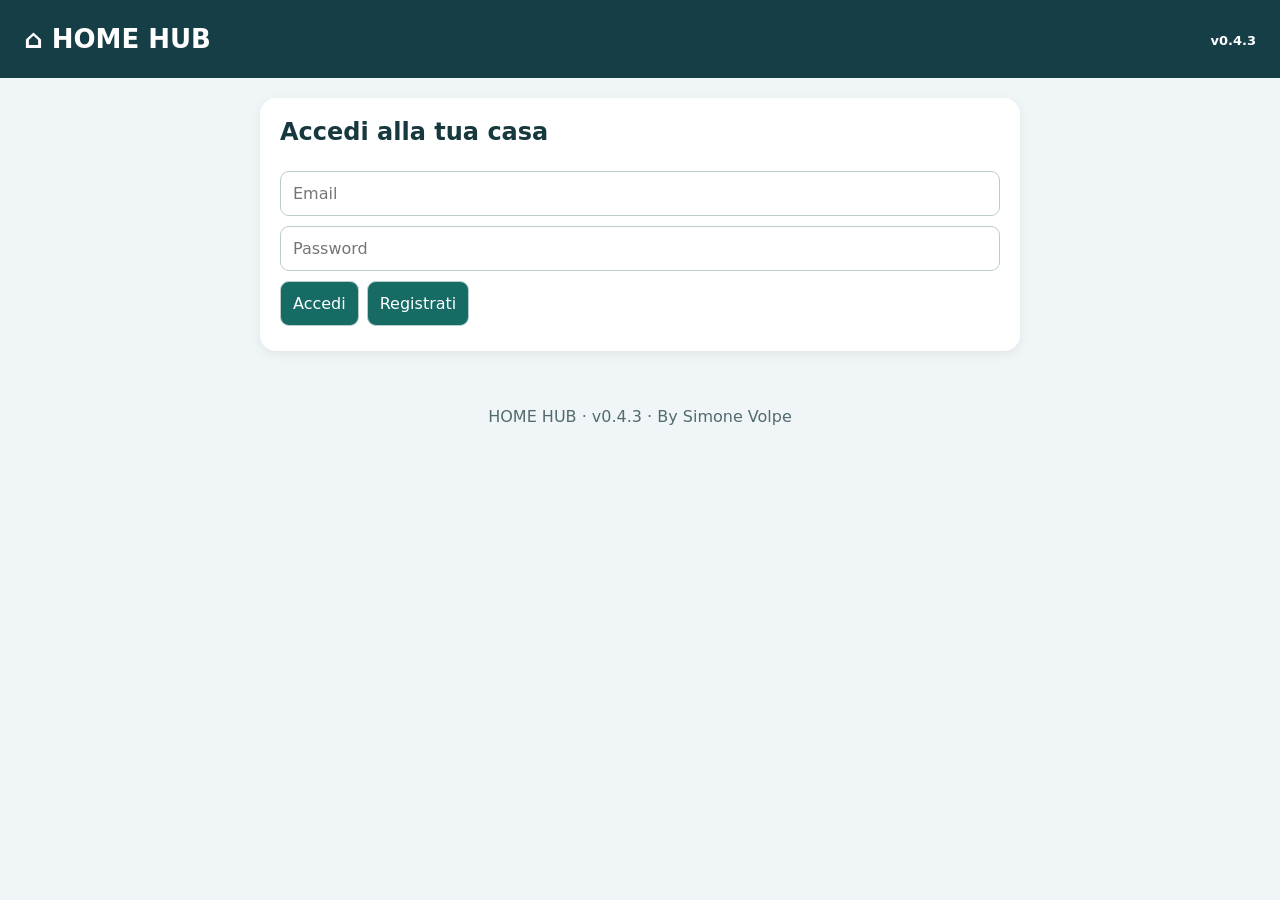
==== index.html @ 71fd215e "0.4.3" ====
<!doctype html><html lang="it"><meta charset="utf-8"><meta name="viewport" content="width=device-width,initial-scale=1"><meta name="theme-color" content="#153e46"><link rel="manifest" href="manifest.json"><link rel="stylesheet" href="style.css"><title>HOME HUB</title><header>⌂ HOME HUB <small>v0.4.3</small></header><main id="main"></main><footer>HOME HUB · v0.4.3 · By Simone Volpe</footer><script type="module" src="app.js"></script></html>
---- style.css ----
*{box-sizing:border-box}body{margin:0;background:#eef3f2;color:#17383d;font:16px system-ui}header{background:#153e46;color:white;padding:24px;font-size:26px;font-weight:bold}small{font-size:13px}main{max-width:800px;margin:auto;padding:20px}section{background:white;border-radius:16px;padding:20px;margin-bottom:16px;box-shadow:0 3px 12px #0001}input,select,button{font:inherit;padding:12px;border:1px solid #b9cecc;border-radius:9px;margin:5px 0;max-width:100%}input,select{width:100%}button{background:#176b65;color:white;cursor:pointer;margin-right:8px}button:disabled{opacity:.5}footer{text-align:center;padding:20px;color:#526b70}#msg{white-space:pre-wrap;color:#a34424}li{margin:12px 0}h2{margin-top:0}
.tiles{display:grid;grid-template-columns:repeat(auto-fit,minmax(145px,1fr));gap:12px}.tiles button{margin:0;text-align:left;min-height:110px;background:#153e46;font-size:24px}.tiles strong,.tiles span{display:block;font-size:16px;margin-top:8px}.tiles span{font-size:13px;font-weight:normal;color:#d4e7e5}.eyebrow{font-size:12px;letter-spacing:2px;color:#176b65}.entry{display:flex;align-items:center;gap:6px;border-bottom:1px solid #dce6e5;padding:8px 0}.entry span{flex:1;overflow-wrap:anywhere;white-space:pre-wrap}.entry button{margin:0;flex-shrink:0}.entry.done span{text-decoration:line-through;opacity:.65}.danger{background:#93483c}button:focus-visible{outline:3px solid #e9a74c} @media(max-width:480px){main{padding:12px}section{padding:15px}header{padding:18px}}
[hidden]{display:none!important}nav{display:flex;gap:8px;margin-bottom:12px}nav button{flex:1;margin:0}.meta{display:block;font-size:12px;color:#526b70;margin-top:5px}.tiles button{min-height:145px;border:0;border-radius:18px;padding:18px}.tiles button:nth-child(2){background:#385c82}.tiles button:nth-child(3){background:#526b70}header small{float:right;margin-top:9px}body{background:#f0f5f7}button{min-height:44px} @media(max-width:480px){.tiles{grid-template-columns:1fr 1fr}.tiles button:last-child{grid-column:1/-1;min-height:85px}}
.challengeHero{background:linear-gradient(120deg,#5b21b6,#b45309);color:white;padding:1rem;border-radius:16px}.challengeCard{border:1px solid #ddd;border-radius:12px;padding:12px;margin:12px 0}.reward{background:#fff2b5;color:#573600;padding:12px;border-radius:10px}.challengeCard form{display:grid;gap:8px}.challengeCard p{margin:8px 0}#challengePanel input[type=checkbox]{width:auto}
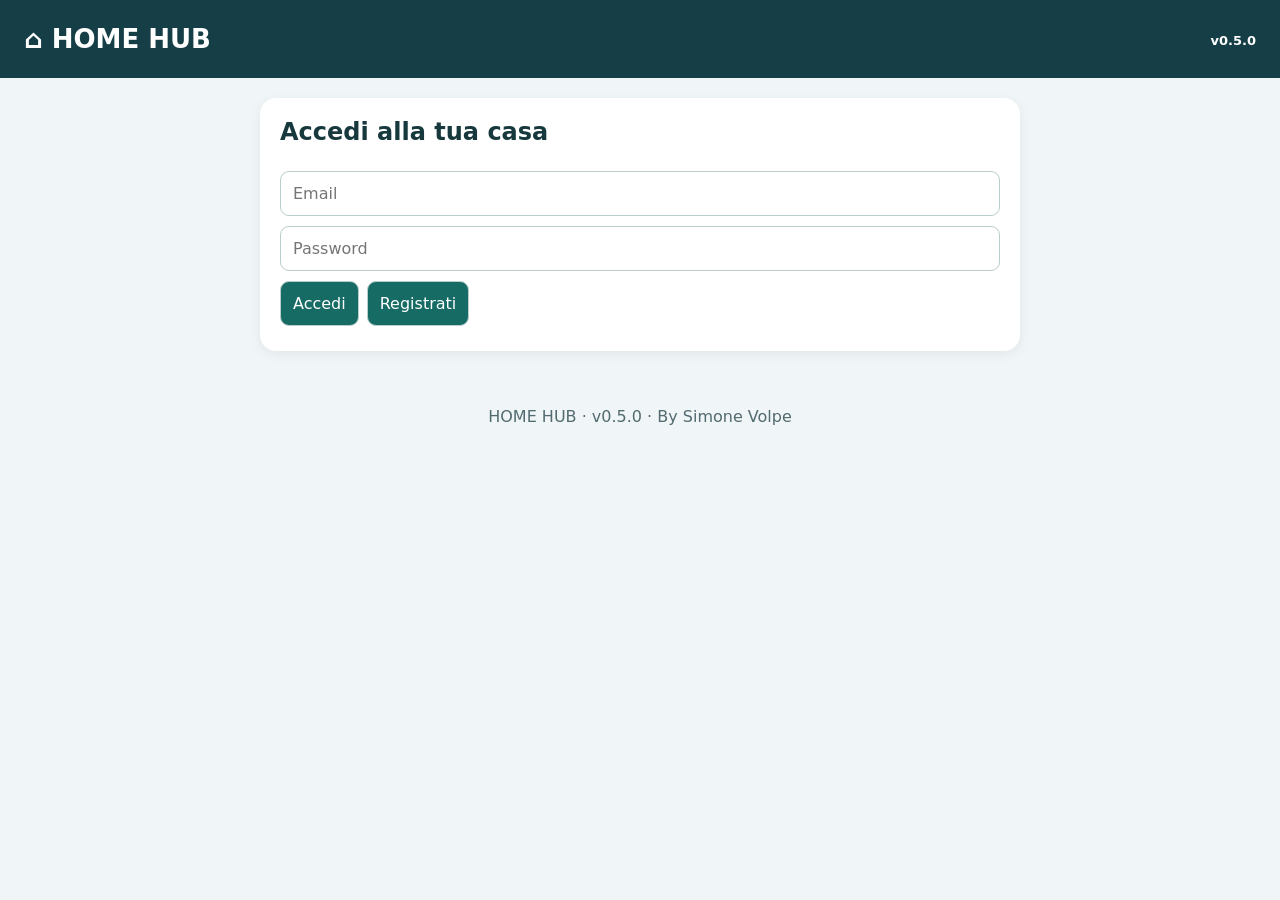
==== commit 6e6c8b39: "0.5.0" ====
--- a/index.html
+++ b/index.html
@@ -1 +1 @@
-<!doctype html><html lang="it"><meta charset="utf-8"><meta name="viewport" content="width=device-width,initial-scale=1"><meta name="theme-color" content="#153e46"><link rel="manifest" href="manifest.json"><link rel="stylesheet" href="style.css"><title>HOME HUB</title><header>⌂ HOME HUB <small>v0.4.3</small></header><main id="main"></main><footer>HOME HUB · v0.4.3 · By Simone Volpe</footer><script type="module" src="app.js"></script></html>
+<!doctype html><html lang="it"><meta charset="utf-8"><meta name="viewport" content="width=device-width,initial-scale=1"><meta name="theme-color" content="#153e46"><link rel="manifest" href="manifest.json"><link rel="stylesheet" href="style.css"><title>HOME HUB</title><header>⌂ HOME HUB <small>v0.5.0</small></header><main id="main"></main><footer>HOME HUB · v0.5.0 · By Simone Volpe</footer><script type="module" src="app.js"></script></html>
--- a/style.css
+++ b/style.css
@@ -2,3 +2,4 @@
 .tiles{display:grid;grid-template-columns:repeat(auto-fit,minmax(145px,1fr));gap:12px}.tiles button{margin:0;text-align:left;min-height:110px;background:#153e46;font-size:24px}.tiles strong,.tiles span{display:block;font-size:16px;margin-top:8px}.tiles span{font-size:13px;font-weight:normal;color:#d4e7e5}.eyebrow{font-size:12px;letter-spacing:2px;color:#176b65}.entry{display:flex;align-items:center;gap:6px;border-bottom:1px solid #dce6e5;padding:8px 0}.entry span{flex:1;overflow-wrap:anywhere;white-space:pre-wrap}.entry button{margin:0;flex-shrink:0}.entry.done span{text-decoration:line-through;opacity:.65}.danger{background:#93483c}button:focus-visible{outline:3px solid #e9a74c} @media(max-width:480px){main{padding:12px}section{padding:15px}header{padding:18px}}
 [hidden]{display:none!important}nav{display:flex;gap:8px;margin-bottom:12px}nav button{flex:1;margin:0}.meta{display:block;font-size:12px;color:#526b70;margin-top:5px}.tiles button{min-height:145px;border:0;border-radius:18px;padding:18px}.tiles button:nth-child(2){background:#385c82}.tiles button:nth-child(3){background:#526b70}header small{float:right;margin-top:9px}body{background:#f0f5f7}button{min-height:44px} @media(max-width:480px){.tiles{grid-template-columns:1fr 1fr}.tiles button:last-child{grid-column:1/-1;min-height:85px}}
 .challengeHero{background:linear-gradient(120deg,#5b21b6,#b45309);color:white;padding:1rem;border-radius:16px}.challengeCard{border:1px solid #ddd;border-radius:12px;padding:12px;margin:12px 0}.reward{background:#fff2b5;color:#573600;padding:12px;border-radius:10px}.challengeCard form{display:grid;gap:8px}.challengeCard p{margin:8px 0}#challengePanel input[type=checkbox]{width:auto}
+li,small,article{overflow-wrap:anywhere}article{padding:12px 0;border-bottom:1px solid #d6e1e1}#error{color:#a23b32}.tiles button{overflow-wrap:anywhere}
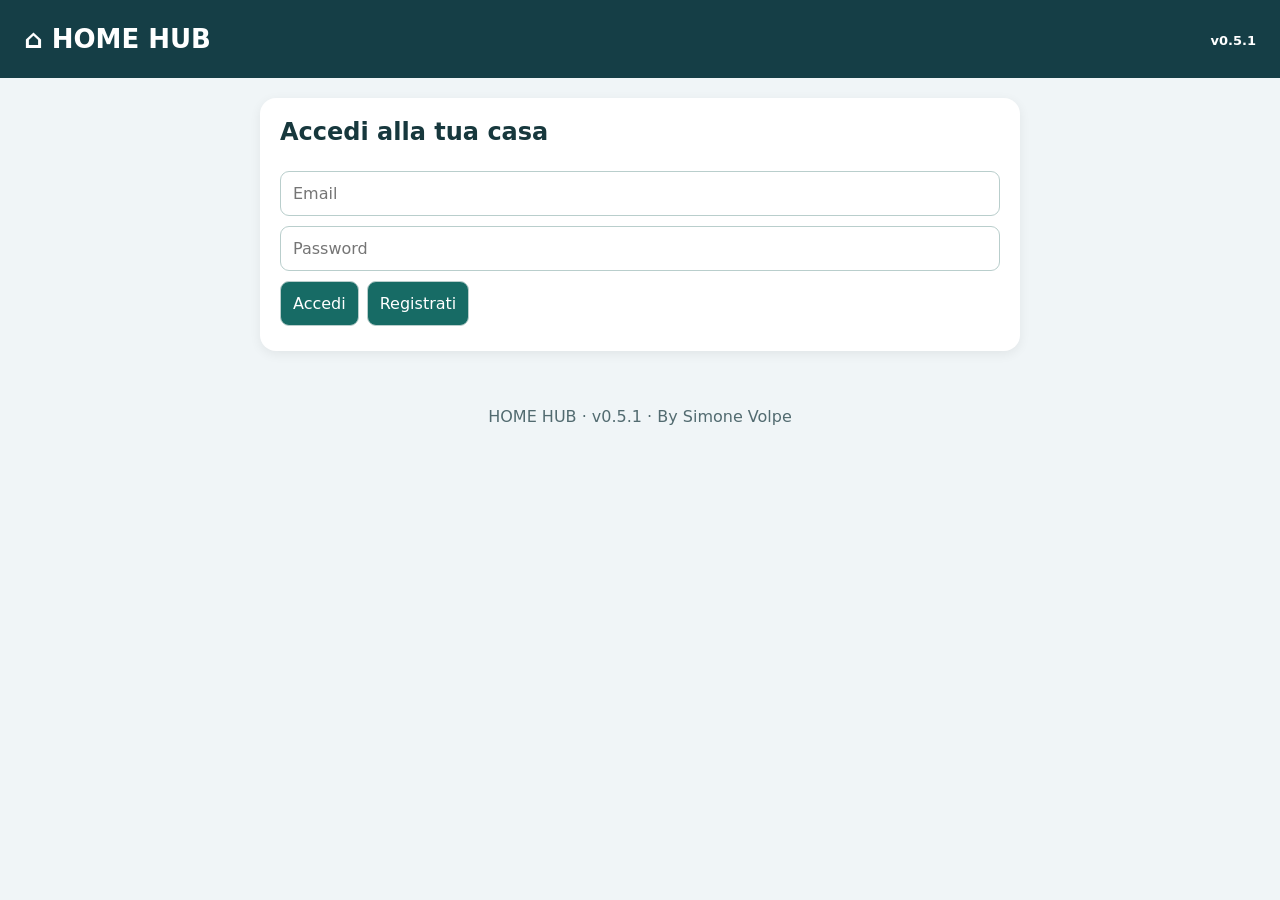
==== commit dbed3981: "0.5.1" ====
--- a/index.html
+++ b/index.html
@@ -1 +1 @@
-<!doctype html><html lang="it"><meta charset="utf-8"><meta name="viewport" content="width=device-width,initial-scale=1"><meta name="theme-color" content="#153e46"><link rel="manifest" href="manifest.json"><link rel="stylesheet" href="style.css"><title>HOME HUB</title><header>⌂ HOME HUB <small>v0.5.0</small></header><main id="main"></main><footer>HOME HUB · v0.5.0 · By Simone Volpe</footer><script type="module" src="app.js"></script></html>
+<!doctype html><html lang="it"><meta charset="utf-8"><meta name="viewport" content="width=device-width,initial-scale=1"><meta name="theme-color" content="#153e46"><link rel="manifest" href="manifest.json"><link rel="stylesheet" href="style.css"><title>HOME HUB</title><header>⌂ HOME HUB <small>v0.5.1</small></header><main id="main"></main><footer>HOME HUB · v0.5.1 · By Simone Volpe</footer><script type="module" src="app.js"></script></html>
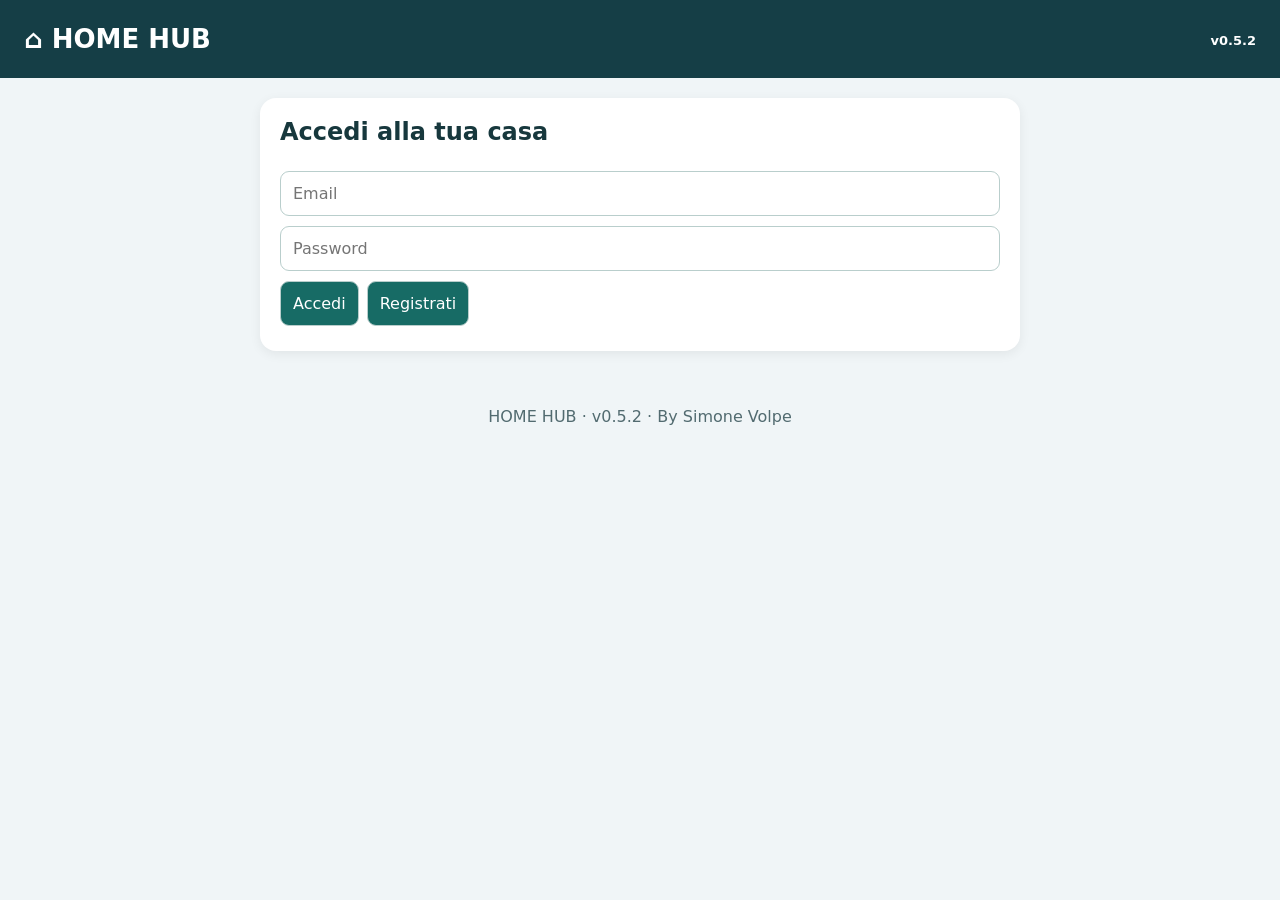
==== commit b56d0f6f: "0.5.2" ====
--- a/index.html
+++ b/index.html
@@ -1 +1 @@
-<!doctype html><html lang="it"><meta charset="utf-8"><meta name="viewport" content="width=device-width,initial-scale=1"><meta name="theme-color" content="#153e46"><link rel="manifest" href="manifest.json"><link rel="stylesheet" href="style.css"><title>HOME HUB</title><header>⌂ HOME HUB <small>v0.5.1</small></header><main id="main"></main><footer>HOME HUB · v0.5.1 · By Simone Volpe</footer><script type="module" src="app.js"></script></html>
+<!doctype html><html lang="it"><meta charset="utf-8"><meta name="viewport" content="width=device-width,initial-scale=1"><meta name="theme-color" content="#153e46"><link rel="manifest" href="manifest.json"><link rel="stylesheet" href="style.css"><title>HOME HUB</title><header>⌂ HOME HUB <small>v0.5.2</small></header><main id="main"></main><footer>HOME HUB · v0.5.2 · By Simone Volpe</footer><script type="module" src="app.js"></script></html>
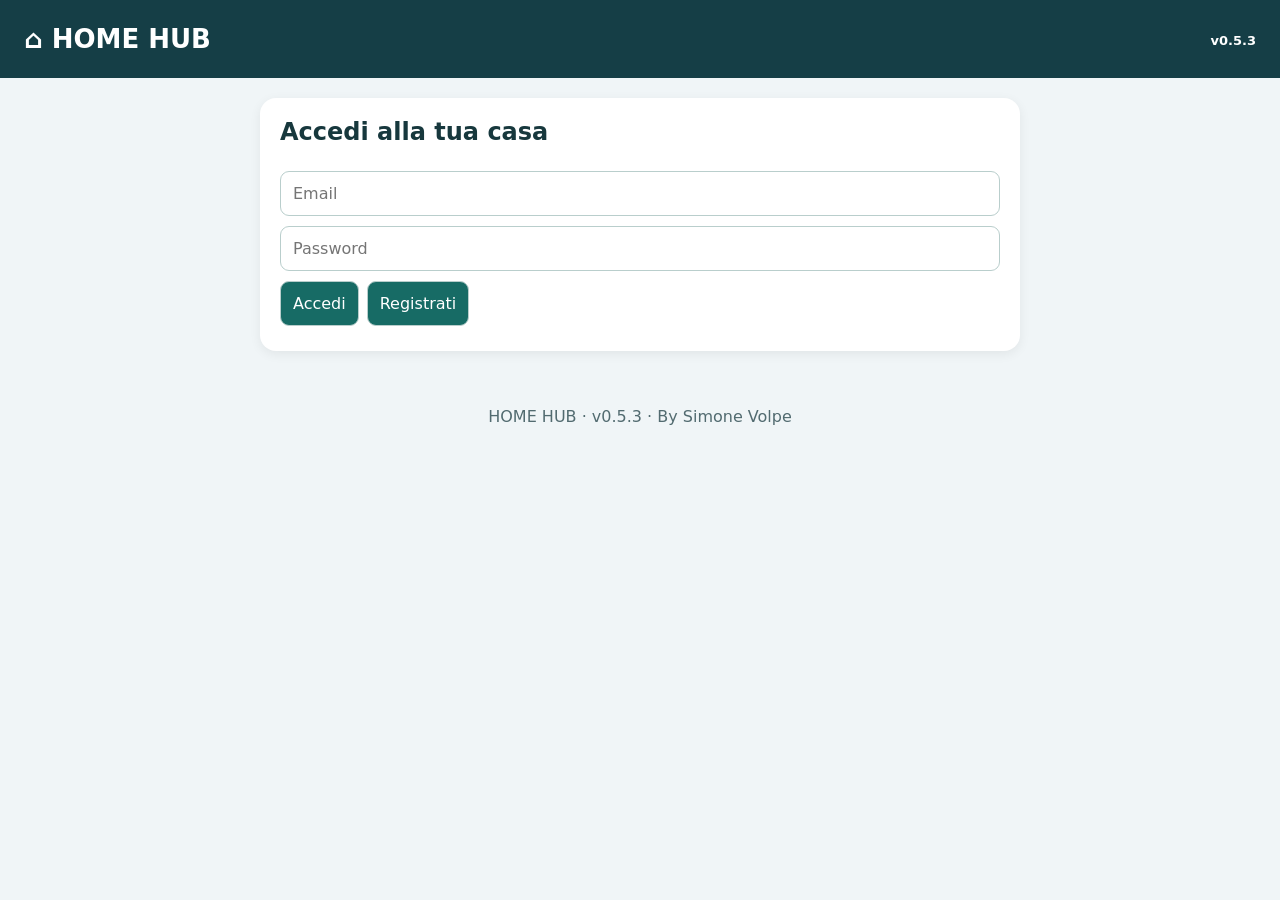
==== commit 2058b55f: "0.5.2" ====
--- a/index.html
+++ b/index.html
@@ -1 +1 @@
-<!doctype html><html lang="it"><meta charset="utf-8"><meta name="viewport" content="width=device-width,initial-scale=1"><meta name="theme-color" content="#153e46"><link rel="manifest" href="manifest.json"><link rel="stylesheet" href="style.css"><title>HOME HUB</title><header>⌂ HOME HUB <small>v0.5.2</small></header><main id="main"></main><footer>HOME HUB · v0.5.2 · By Simone Volpe</footer><script type="module" src="app.js"></script></html>
+<!doctype html><html lang="it"><meta charset="utf-8"><meta name="viewport" content="width=device-width,initial-scale=1"><meta name="theme-color" content="#153e46"><link rel="manifest" href="manifest.json"><link rel="stylesheet" href="style.css"><title>HOME HUB</title><header>⌂ HOME HUB <small>v0.5.3</small></header><main id="main"></main><footer>HOME HUB · v0.5.3 · By Simone Volpe</footer><script type="module" src="app.js"></script></html>
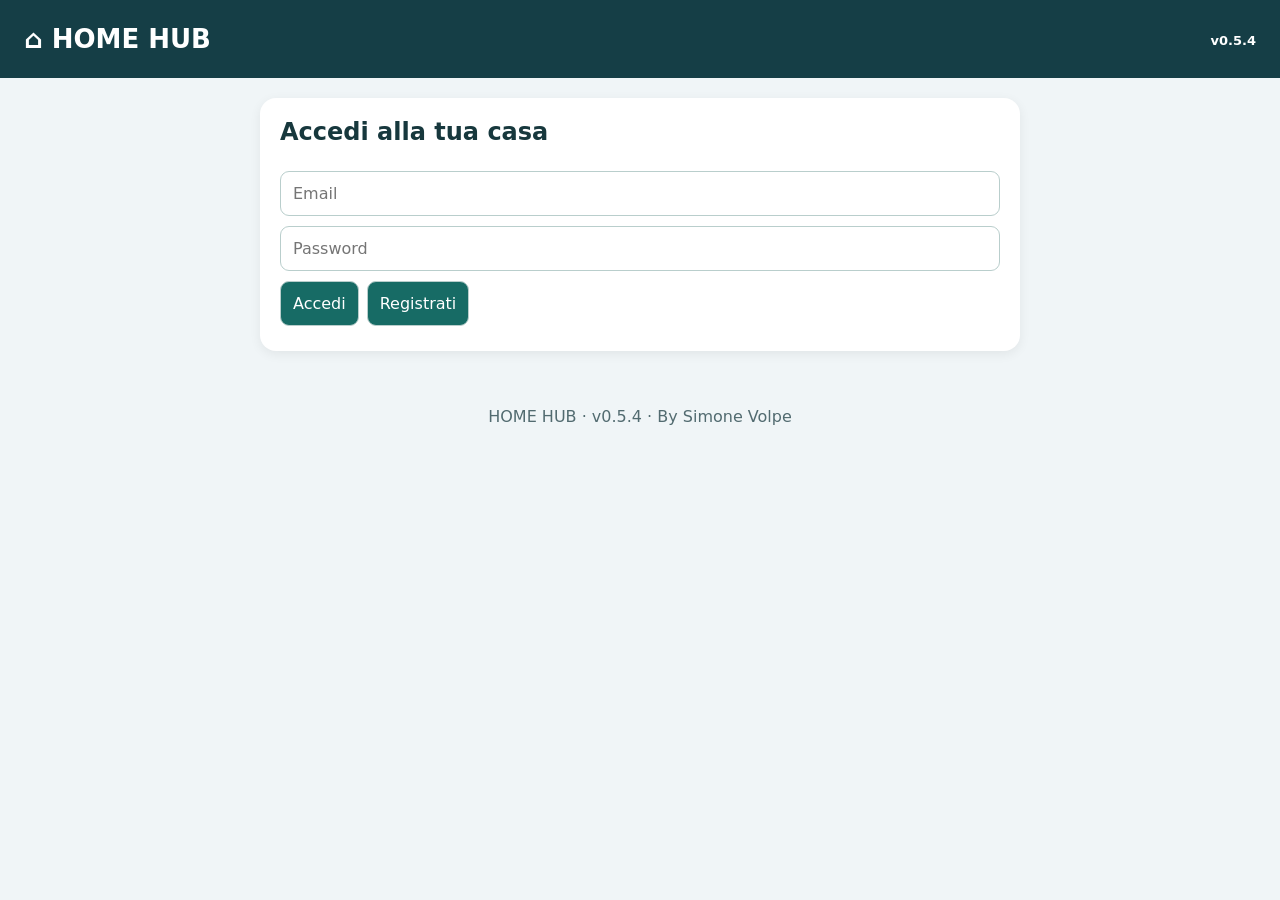
==== commit f1eb2aa8: "0.5.4" ====
--- a/index.html
+++ b/index.html
@@ -1 +1 @@
-<!doctype html><html lang="it"><meta charset="utf-8"><meta name="viewport" content="width=device-width,initial-scale=1"><meta name="theme-color" content="#153e46"><link rel="manifest" href="manifest.json"><link rel="stylesheet" href="style.css"><title>HOME HUB</title><header>⌂ HOME HUB <small>v0.5.3</small></header><main id="main"></main><footer>HOME HUB · v0.5.3 · By Simone Volpe</footer><script type="module" src="app.js"></script></html>
+<!doctype html><html lang="it"><meta charset="utf-8"><meta name="viewport" content="width=device-width,initial-scale=1"><meta name="theme-color" content="#153e46"><link rel="manifest" href="manifest.json"><link rel="stylesheet" href="style.css"><title>HOME HUB</title><header>⌂ HOME HUB <small>v0.5.4</small></header><main id="main"></main><footer>HOME HUB · v0.5.4 · By Simone Volpe</footer><script type="module" src="app.js"></script></html>
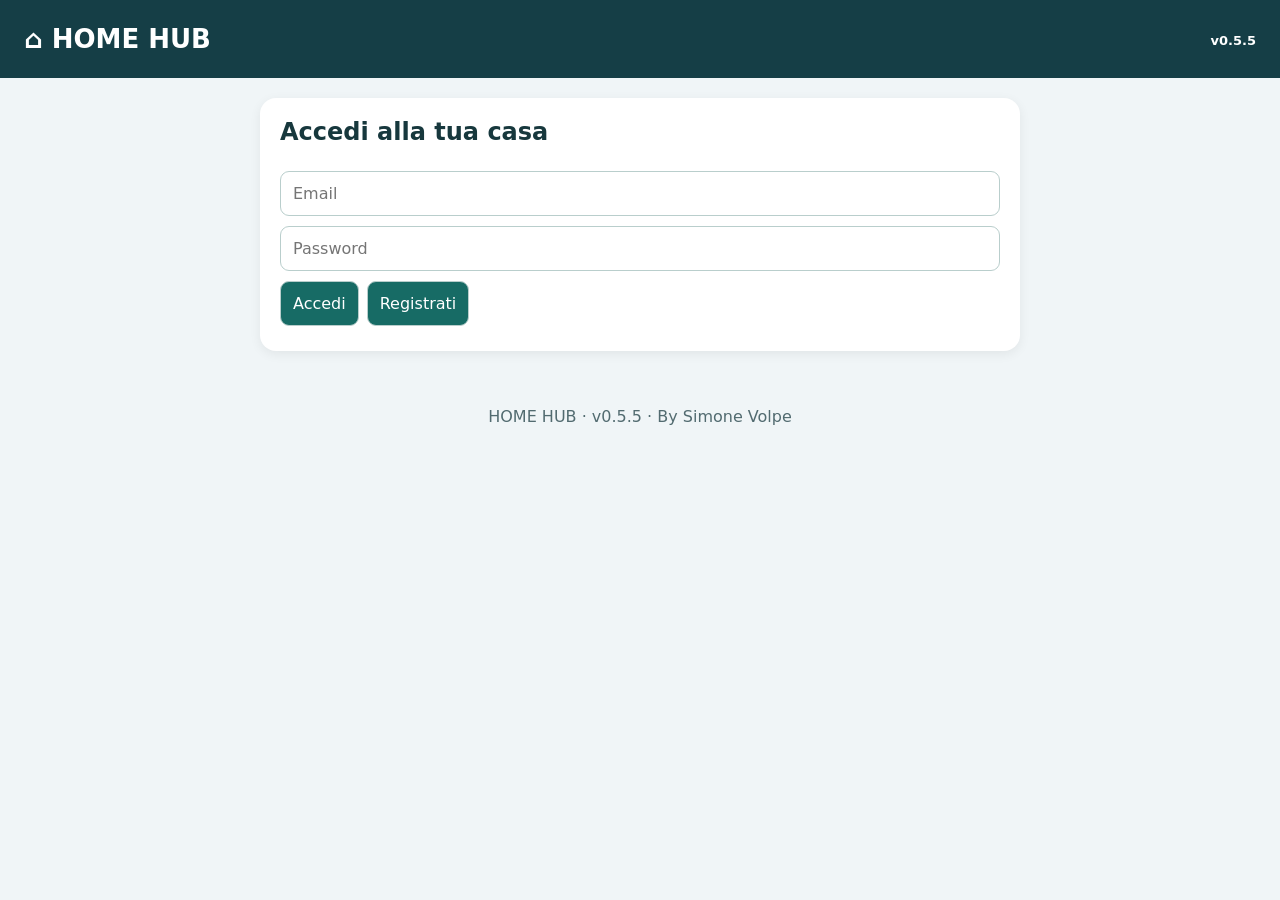
==== commit 01734be1: "0.5.5" ====
--- a/index.html
+++ b/index.html
@@ -1 +1 @@
-<!doctype html><html lang="it"><meta charset="utf-8"><meta name="viewport" content="width=device-width,initial-scale=1"><meta name="theme-color" content="#153e46"><link rel="manifest" href="manifest.json"><link rel="stylesheet" href="style.css"><title>HOME HUB</title><header>⌂ HOME HUB <small>v0.5.4</small></header><main id="main"></main><footer>HOME HUB · v0.5.4 · By Simone Volpe</footer><script type="module" src="app.js"></script></html>
+<!doctype html><html lang="it"><meta charset="utf-8"><meta name="viewport" content="width=device-width,initial-scale=1"><meta name="theme-color" content="#153e46"><link rel="manifest" href="manifest.json"><link rel="stylesheet" href="style.css"><title>HOME HUB</title><header>⌂ HOME HUB <small>v0.5.5</small></header><main id="main"></main><footer>HOME HUB · v0.5.5 · By Simone Volpe</footer><script type="module" src="app.js"></script></html>
--- a/style.css
+++ b/style.css
@@ -3,3 +3,6 @@
 [hidden]{display:none!important}nav{display:flex;gap:8px;margin-bottom:12px}nav button{flex:1;margin:0}.meta{display:block;font-size:12px;color:#526b70;margin-top:5px}.tiles button{min-height:145px;border:0;border-radius:18px;padding:18px}.tiles button:nth-child(2){background:#385c82}.tiles button:nth-child(3){background:#526b70}header small{float:right;margin-top:9px}body{background:#f0f5f7}button{min-height:44px} @media(max-width:480px){.tiles{grid-template-columns:1fr 1fr}.tiles button:last-child{grid-column:1/-1;min-height:85px}}
 .challengeHero{background:linear-gradient(120deg,#5b21b6,#b45309);color:white;padding:1rem;border-radius:16px}.challengeCard{border:1px solid #ddd;border-radius:12px;padding:12px;margin:12px 0}.reward{background:#fff2b5;color:#573600;padding:12px;border-radius:10px}.challengeCard form{display:grid;gap:8px}.challengeCard p{margin:8px 0}#challengePanel input[type=checkbox]{width:auto}
 li,small,article{overflow-wrap:anywhere}article{padding:12px 0;border-bottom:1px solid #d6e1e1}#error{color:#a23b32}.tiles button{overflow-wrap:anywhere}
+
+/* Mobile: keep labels full width and wrap action buttons. */
+.entry{flex-wrap:wrap}.entry>span{min-width:0;flex:1 1 220px}.entry>button{flex:0 0 auto} @media(max-width:600px){.entry>span{flex:0 0 100%;width:100%;overflow-wrap:break-word}.entry{align-items:flex-start;gap:6px}.entry>button{max-width:100%;padding:10px;font-size:14px}.challengeCard{min-width:0}.challengeCard button{white-space:normal;overflow-wrap:break-word} }
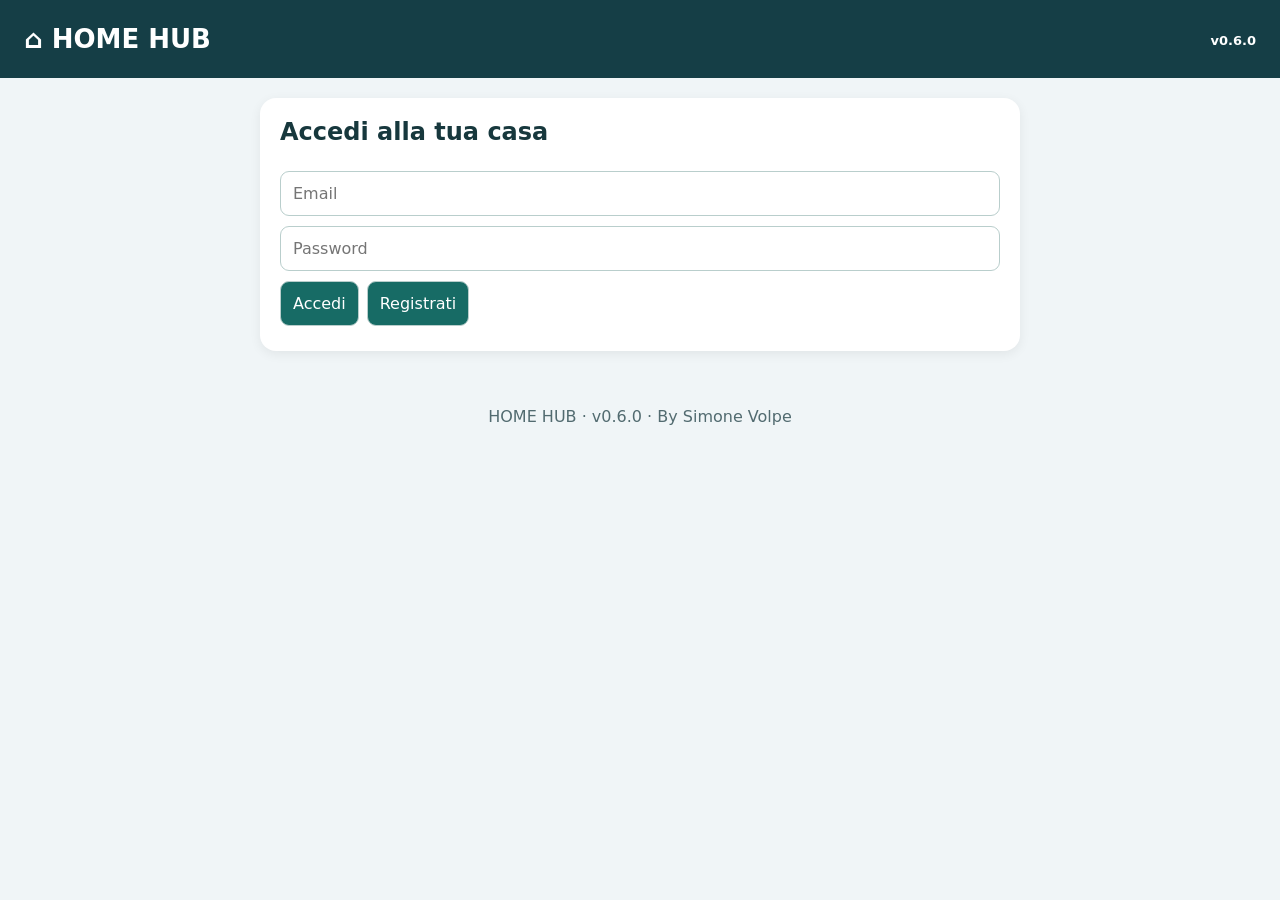
==== commit f206ea7a: "0.5.6" ====
--- a/index.html
+++ b/index.html
@@ -1 +1 @@
-<!doctype html><html lang="it"><meta charset="utf-8"><meta name="viewport" content="width=device-width,initial-scale=1"><meta name="theme-color" content="#153e46"><link rel="manifest" href="manifest.json"><link rel="stylesheet" href="style.css"><title>HOME HUB</title><header>⌂ HOME HUB <small>v0.5.5</small></header><main id="main"></main><footer>HOME HUB · v0.5.5 · By Simone Volpe</footer><script type="module" src="app.js"></script></html>
+<!doctype html><html lang="it"><meta charset="utf-8"><meta name="viewport" content="width=device-width,initial-scale=1"><meta name="theme-color" content="#153e46"><link rel="manifest" href="manifest.json"><link rel="stylesheet" href="style.css"><title>HOME HUB</title><header>⌂ HOME HUB <small>v0.6.0</small></header><main id="main"></main><footer>HOME HUB · v0.6.0 · By Simone Volpe</footer><script type="module" src="app.js"></script></html>
--- a/style.css
+++ b/style.css
@@ -6,3 +6,4 @@
 
 /* Mobile: keep labels full width and wrap action buttons. */
 .entry{flex-wrap:wrap}.entry>span{min-width:0;flex:1 1 220px}.entry>button{flex:0 0 auto} @media(max-width:600px){.entry>span{flex:0 0 100%;width:100%;overflow-wrap:break-word}.entry{align-items:flex-start;gap:6px}.entry>button{max-width:100%;padding:10px;font-size:14px}.challengeCard{min-width:0}.challengeCard button{white-space:normal;overflow-wrap:break-word} }
+[hidden]{display:none!important}
